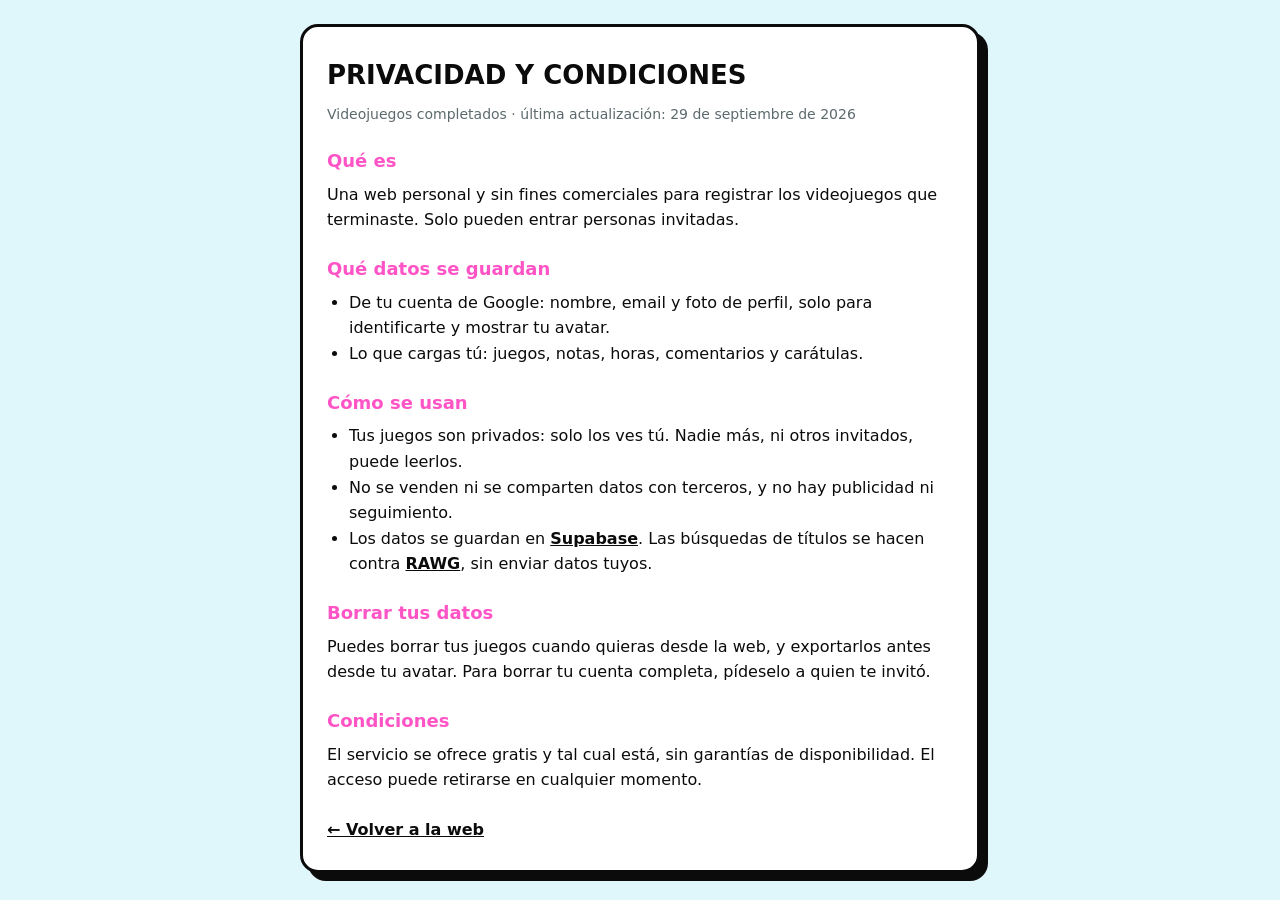
==== privacidad.html @ 33421a50 "Página de privacidad y condiciones (requerida por Google OAuth) Co-Authored-By: Claude Opus 5.5 <nor" ====
<!DOCTYPE html>
<html lang="es">
<head>
  <meta charset="UTF-8">
  <meta name="viewport" content="width=device-width, initial-scale=1.0">
  <title>Privacidad y condiciones — Videojuegos completados</title>
  <style>
    :root { --bg: #DFF6FB; --paper: #fff; --text: #0B0B0C; --muted: #5C6A6D; --accent-2: #FF54C6; }
    @media (prefers-color-scheme: dark) { :root { --bg: #0C1416; --paper: #17211F; --text: #F3EEE0; --muted: #9DB0AD; } }
    * { box-sizing: border-box; margin: 0; padding: 0; }
    body { font-family: system-ui, sans-serif; background: var(--bg); color: var(--text); padding: 24px 16px; line-height: 1.6; }
    main { max-width: 680px; margin: 0 auto; background: var(--paper); border: 3px solid var(--text); border-radius: 18px; box-shadow: 8px 8px 0 var(--text); padding: 28px 24px; }
    h1 { font-size: 26px; text-transform: uppercase; margin-bottom: 6px; }
    h2 { font-size: 18px; margin: 22px 0 6px; color: var(--accent-2); }
    p, li { font-weight: 500; }
    ul { padding-left: 22px; }
    .muted { color: var(--muted); font-size: 14px; }
    a { color: inherit; font-weight: 700; }
  </style>
</head>
<body>
  <main>
    <h1>Privacidad y condiciones</h1>
    <p class="muted">Videojuegos completados · última actualización: 29 de septiembre de 2026</p>

    <h2>Qué es</h2>
    <p>Una web personal y sin fines comerciales para registrar los videojuegos que terminaste. Solo pueden entrar personas invitadas.</p>

    <h2>Qué datos se guardan</h2>
    <ul>
      <li>De tu cuenta de Google: nombre, email y foto de perfil, solo para identificarte y mostrar tu avatar.</li>
      <li>Lo que cargas tú: juegos, notas, horas, comentarios y carátulas.</li>
    </ul>

    <h2>Cómo se usan</h2>
    <ul>
      <li>Tus juegos son privados: solo los ves tú. Nadie más, ni otros invitados, puede leerlos.</li>
      <li>No se venden ni se comparten datos con terceros, y no hay publicidad ni seguimiento.</li>
      <li>Los datos se guardan en <a href="https://supabase.com" target="_blank" rel="noopener">Supabase</a>. Las búsquedas de títulos se hacen contra <a href="https://rawg.io" target="_blank" rel="noopener">RAWG</a>, sin enviar datos tuyos.</li>
    </ul>

    <h2>Borrar tus datos</h2>
    <p>Puedes borrar tus juegos cuando quieras desde la web, y exportarlos antes desde tu avatar. Para borrar tu cuenta completa, pídeselo a quien te invitó.</p>

    <h2>Condiciones</h2>
    <p>El servicio se ofrece gratis y tal cual está, sin garantías de disponibilidad. El acceso puede retirarse en cualquier momento.</p>

    <p style="margin-top:24px"><a href="./">← Volver a la web</a></p>
  </main>
</body>
</html>
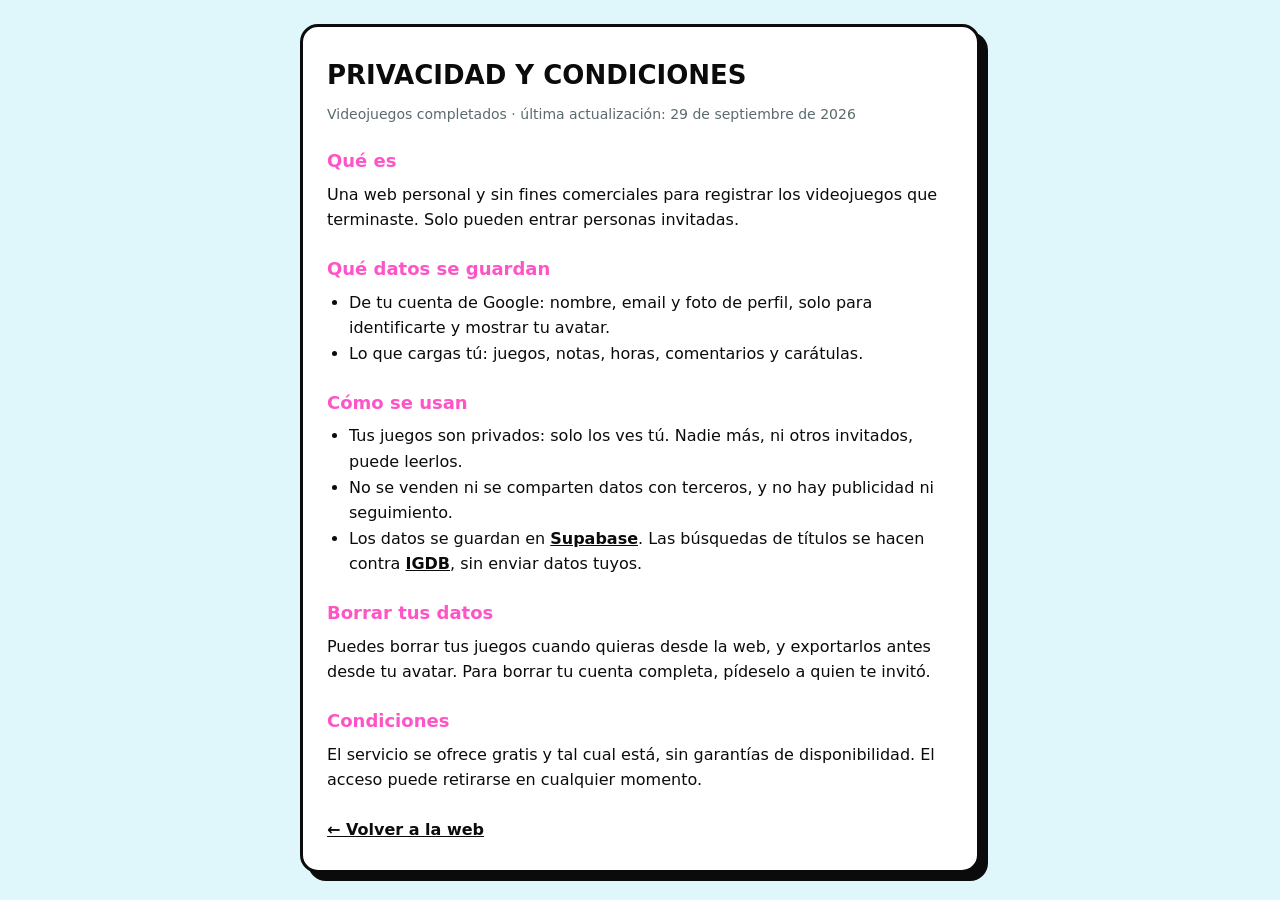
==== commit 06c40bfc: "Búsqueda de juegos con IGDB en lugar de RAWG RAWG está caído y sin mantenimiento. La función rawg-se" ====
--- a/privacidad.html
+++ b/privacidad.html
@@ -36,7 +36,7 @@
     <ul>
       <li>Tus juegos son privados: solo los ves tú. Nadie más, ni otros invitados, puede leerlos.</li>
       <li>No se venden ni se comparten datos con terceros, y no hay publicidad ni seguimiento.</li>
-      <li>Los datos se guardan en <a href="https://supabase.com" target="_blank" rel="noopener">Supabase</a>. Las búsquedas de títulos se hacen contra <a href="https://rawg.io" target="_blank" rel="noopener">RAWG</a>, sin enviar datos tuyos.</li>
+      <li>Los datos se guardan en <a href="https://supabase.com" target="_blank" rel="noopener">Supabase</a>. Las búsquedas de títulos se hacen contra <a href="https://www.igdb.com" target="_blank" rel="noopener">IGDB</a>, sin enviar datos tuyos.</li>
     </ul>
 
     <h2>Borrar tus datos</h2>
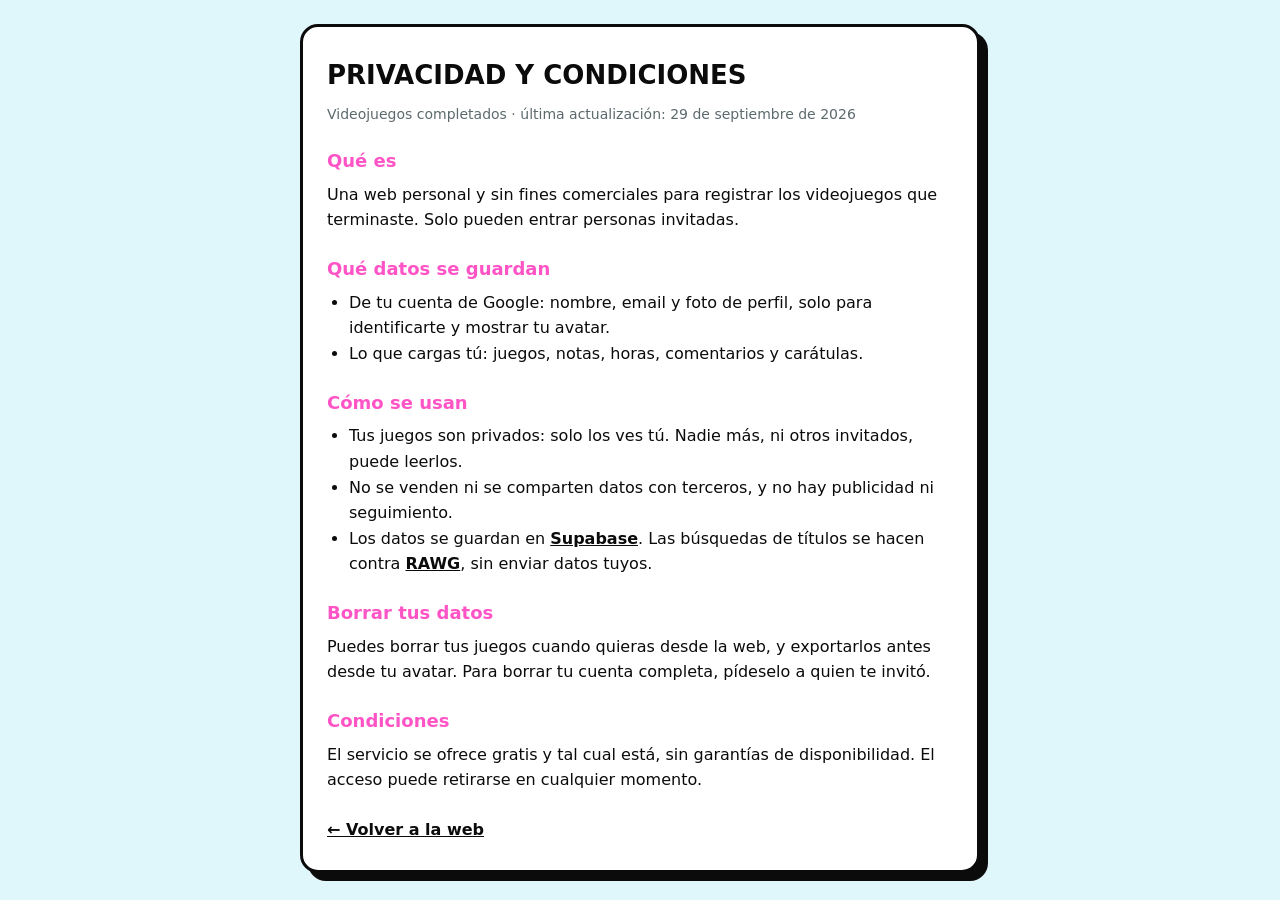
==== commit bfd8f6b9: "Vuelve la búsqueda a RAWG Se deja de lado IGDB porque no se pudo completar la autenticación de Twitc" ====
--- a/privacidad.html
+++ b/privacidad.html
@@ -36,7 +36,7 @@
     <ul>
       <li>Tus juegos son privados: solo los ves tú. Nadie más, ni otros invitados, puede leerlos.</li>
       <li>No se venden ni se comparten datos con terceros, y no hay publicidad ni seguimiento.</li>
-      <li>Los datos se guardan en <a href="https://supabase.com" target="_blank" rel="noopener">Supabase</a>. Las búsquedas de títulos se hacen contra <a href="https://www.igdb.com" target="_blank" rel="noopener">IGDB</a>, sin enviar datos tuyos.</li>
+      <li>Los datos se guardan en <a href="https://supabase.com" target="_blank" rel="noopener">Supabase</a>. Las búsquedas de títulos se hacen contra <a href="https://rawg.io" target="_blank" rel="noopener">RAWG</a>, sin enviar datos tuyos.</li>
     </ul>
 
     <h2>Borrar tus datos</h2>
